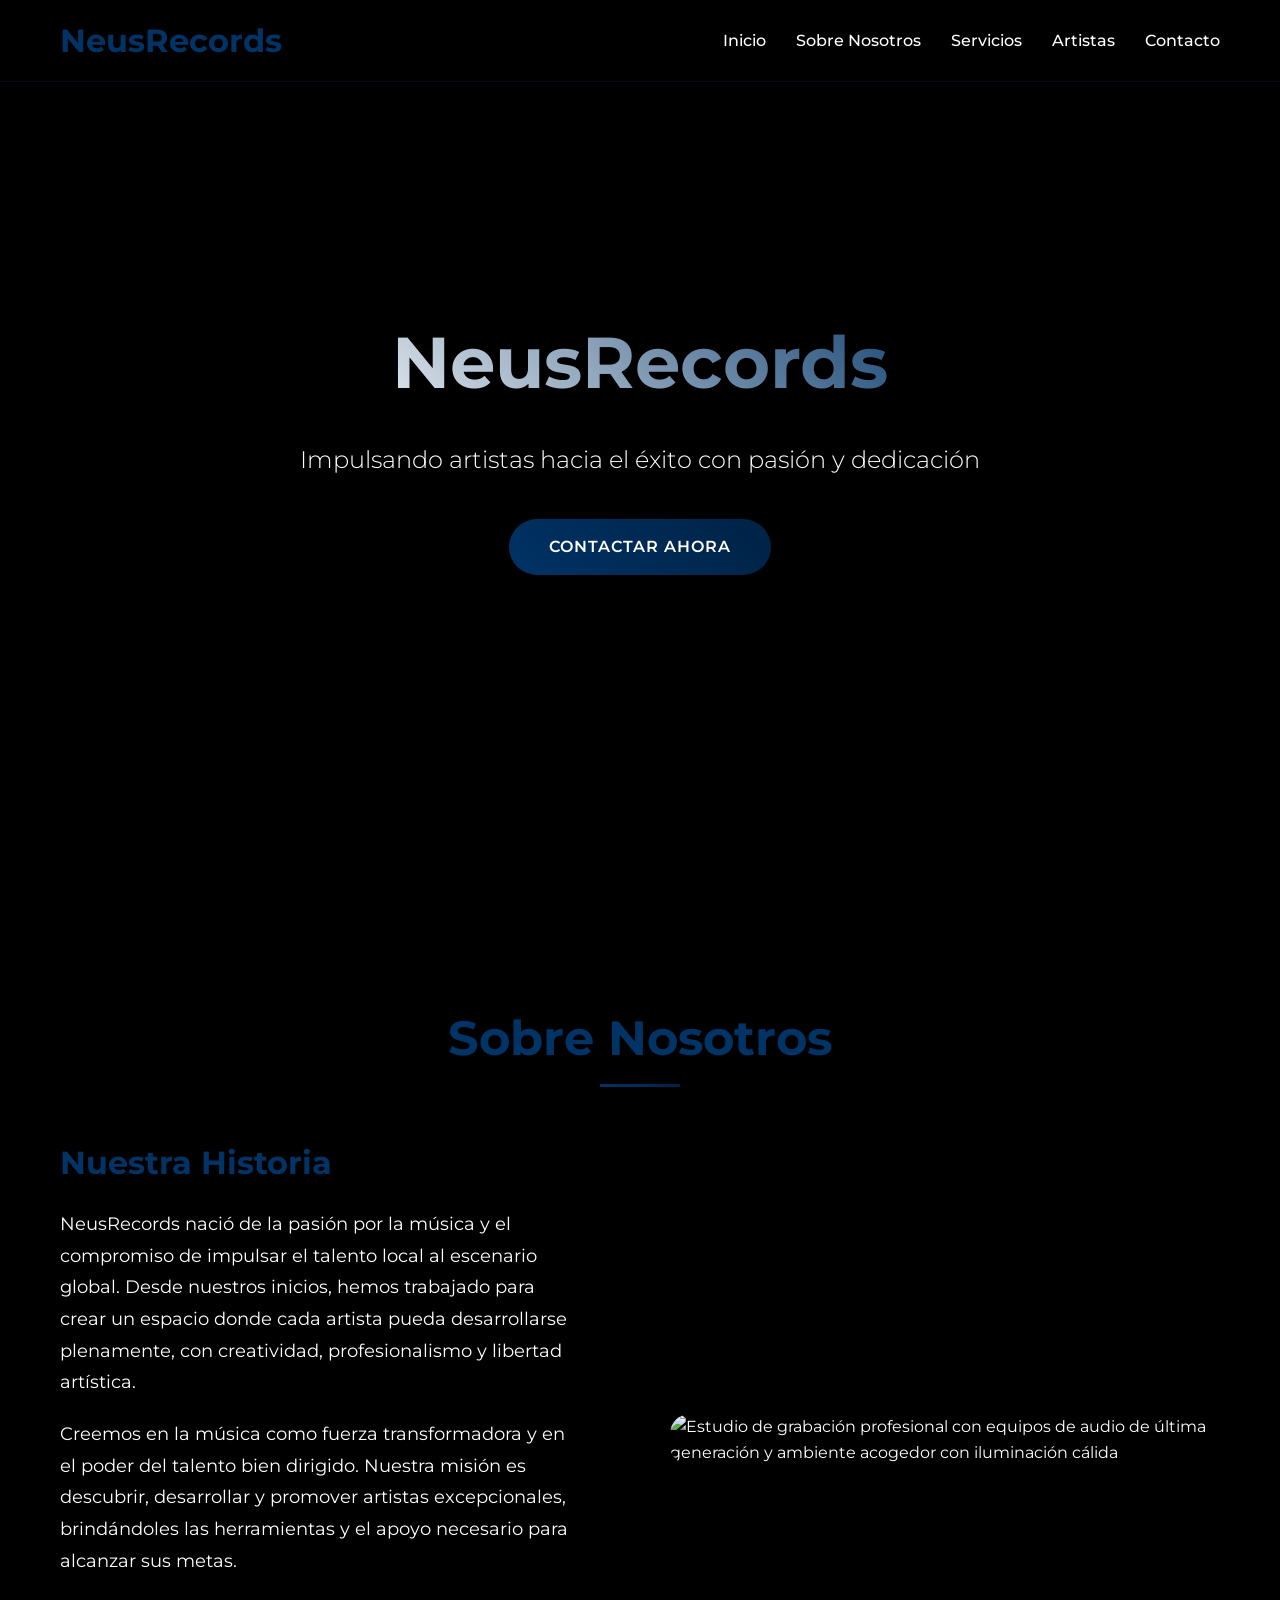
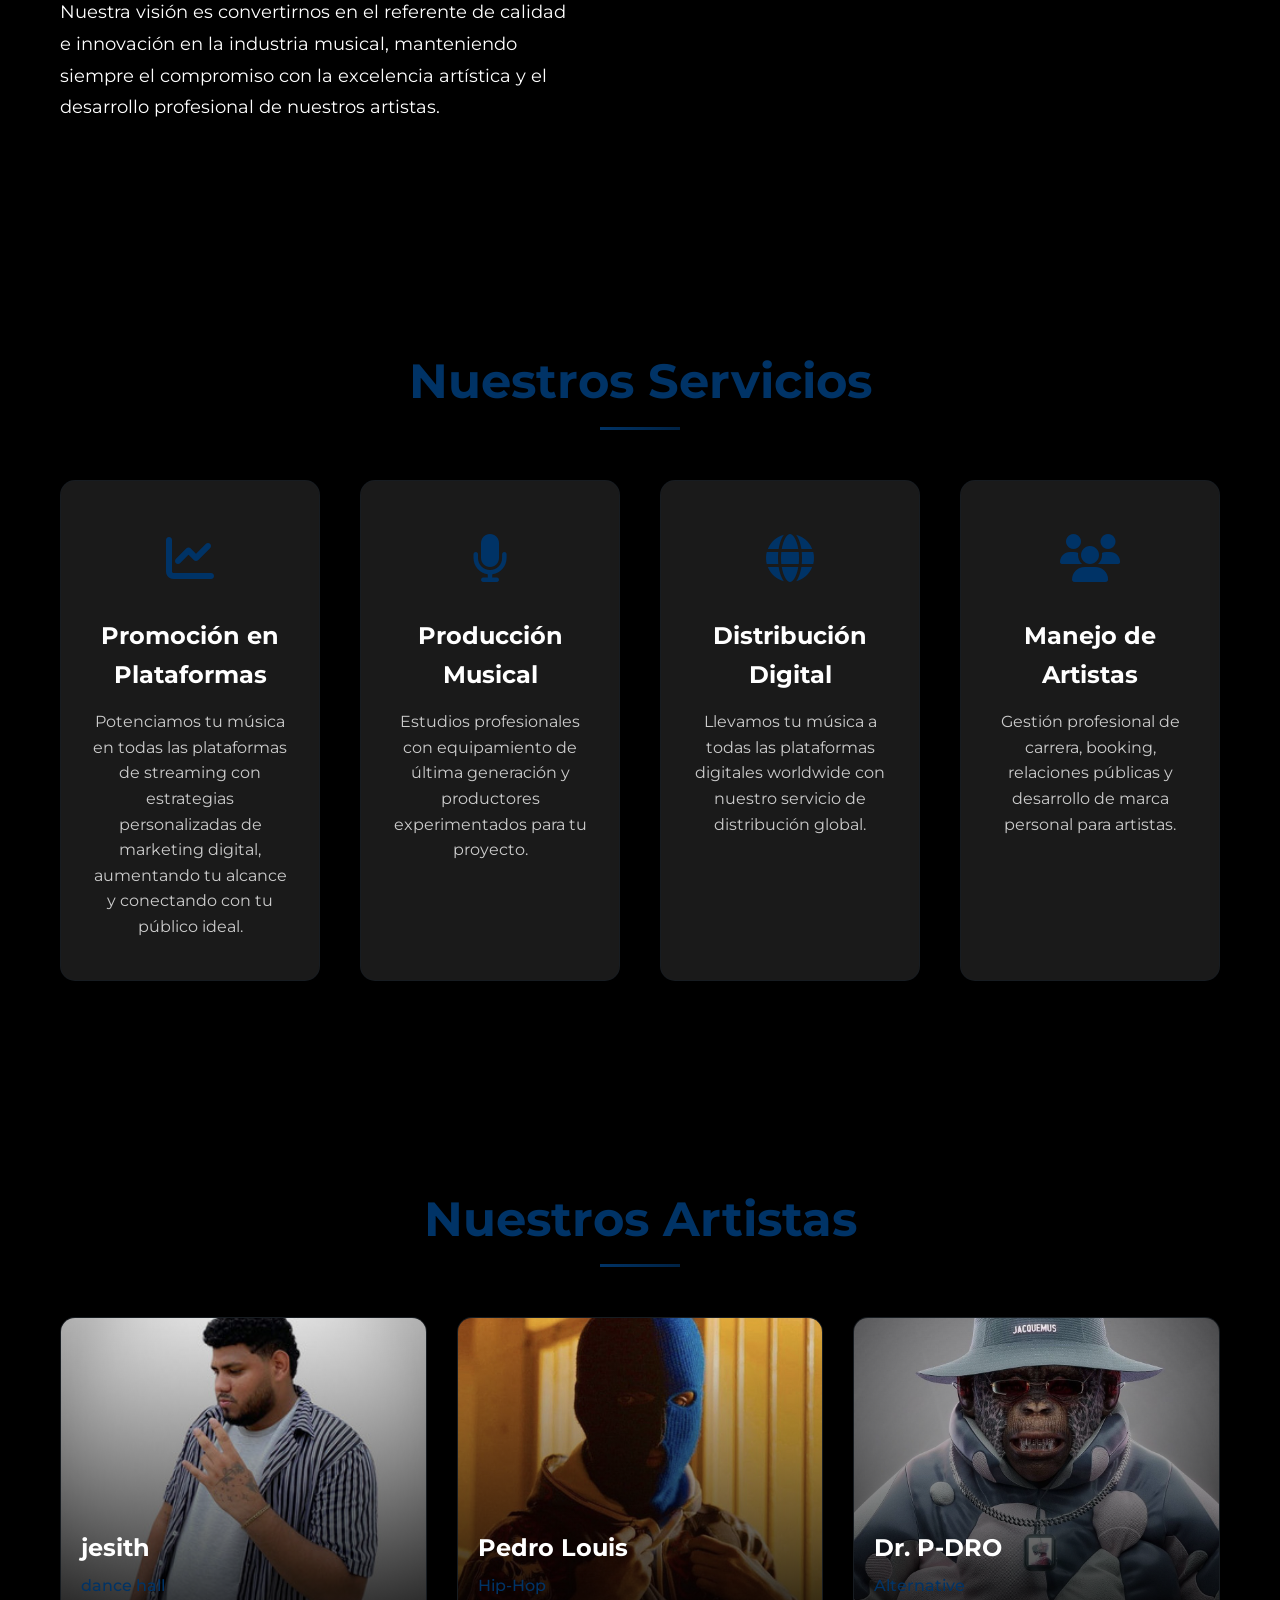
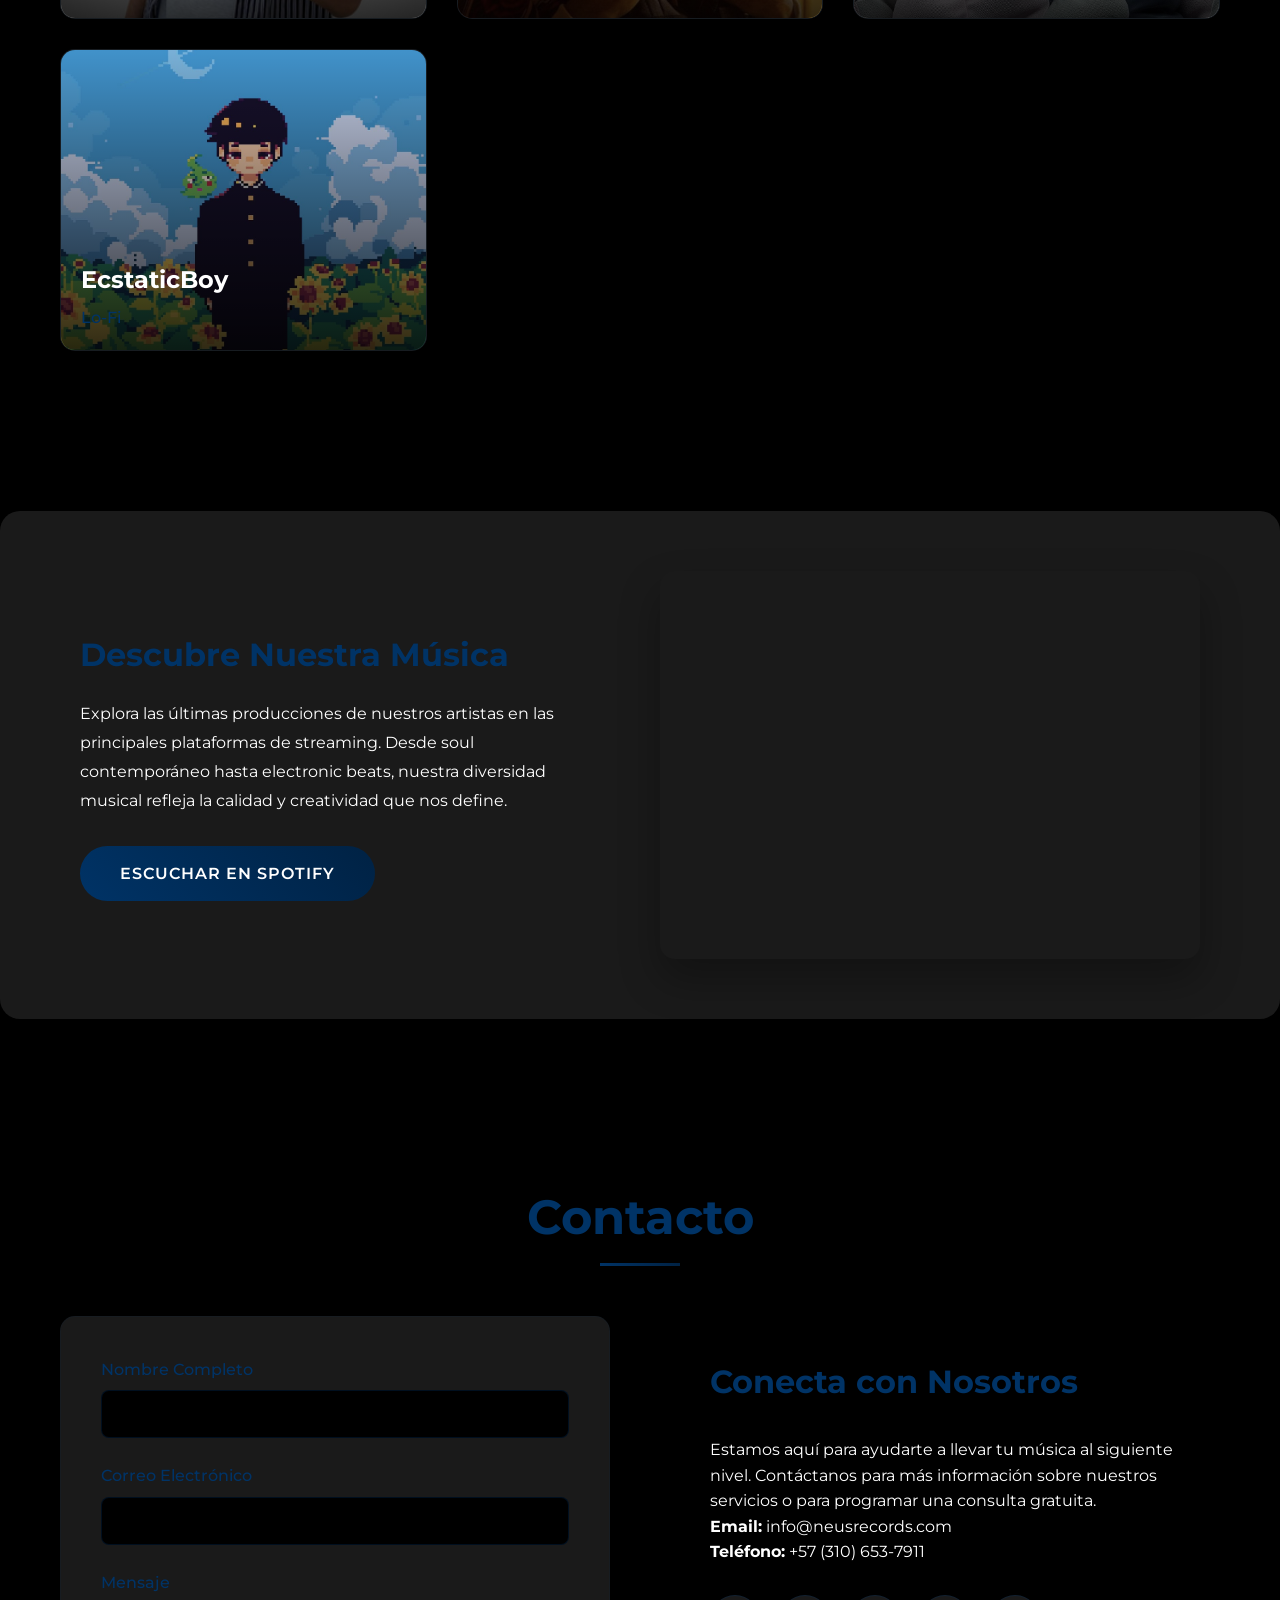
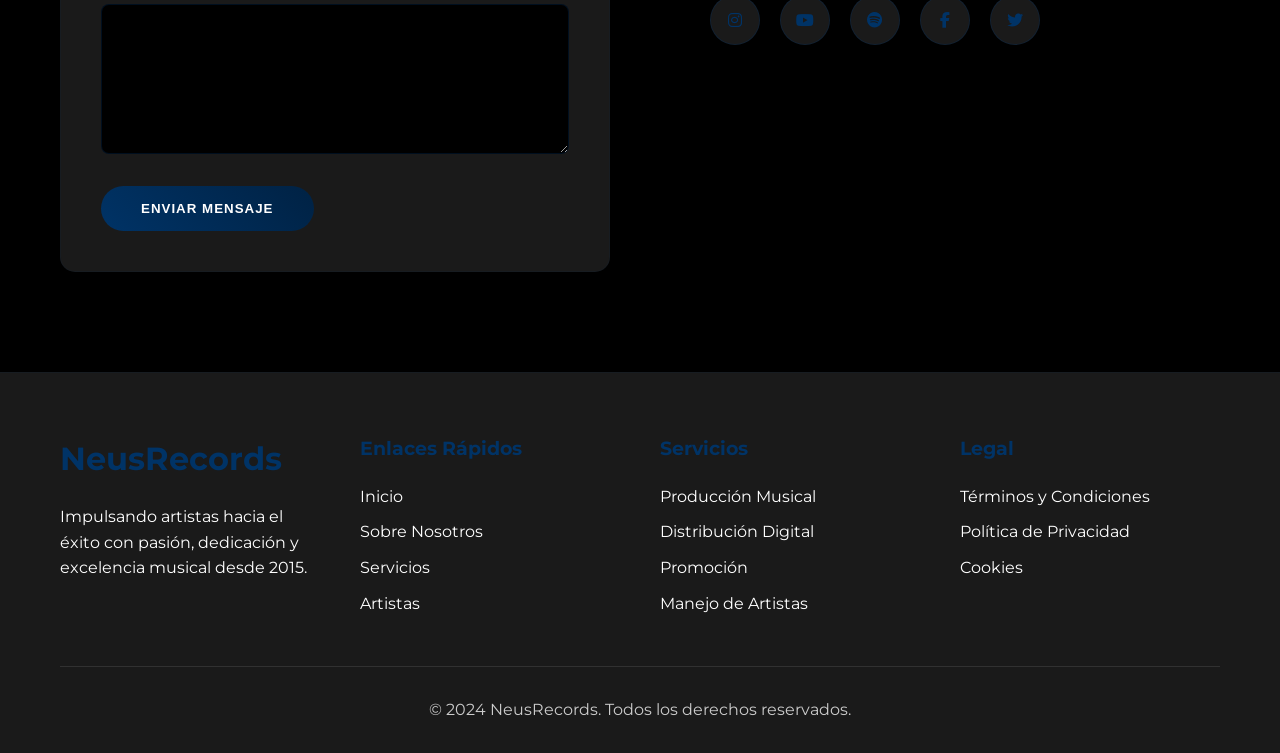
==== index.html @ 2ffb8900 "first commit" ====
<!DOCTYPE html>
<html lang="es">
<head>
    <meta charset="UTF-8">
    <meta name="viewport" content="width=device-width, initial-scale=1.0">
    <title>NeusRecords - Impulsando Artistas hacia el Éxito</title>
    <link href="https://fonts.googleapis.com/css2?family=Montserrat:wght@300;400;500;600;700&display=swap" rel="stylesheet">
    <link rel="stylesheet" href="https://cdnjs.cloudflare.com/ajax/libs/font-awesome/6.4.0/css/all.min.css">
    <style>
        :root {
            --black: #000000;
            --white: #ffffff;
            --royal-blue: #003366;
            --dark-blue: #002244;
            --light-blue: #004488;
            --gray: #1a1a1a;
            --light-gray: #2a2a2a;
        }

        * {
            margin: 0;
            padding: 0;
            box-sizing: border-box;
        }

        body {
            font-family: 'Montserrat', sans-serif;
            background-color: var(--black);
            color: var(--white);
            line-height: 1.6;
            overflow-x: hidden;
        }

        .container {
            max-width: 1200px;
            margin: 0 auto;
            padding: 0 20px;
        }

        /* Header & Navigation */
        header {
            position: fixed;
            top: 0;
            width: 100%;
            background: rgba(0, 0, 0, 0.9);
            backdrop-filter: blur(10px);
            z-index: 1000;
            padding: 15px 0;
            border-bottom: 1px solid rgba(0, 51, 102, 0.3);
        }

        nav {
            display: flex;
            justify-content: space-between;
            align-items: center;
        }

        .logo {
            font-size: 2rem;
            font-weight: 700;
            color: var(--royal-blue);
            text-decoration: none;
        }

        .nav-links {
            display: flex;
            list-style: none;
            gap: 30px;
        }

        .nav-links a {
            color: var(--white);
            text-decoration: none;
            font-weight: 500;
            transition: color 0.3s ease;
            position: relative;
        }

        .nav-links a:hover {
            color: var(--royal-blue);
        }

        .nav-links a::after {
            content: '';
            position: absolute;
            width: 0;
            height: 2px;
            bottom: -5px;
            left: 0;
            background-color: var(--royal-blue);
            transition: width 0.3s ease;
        }

        .nav-links a:hover::after {
            width: 100%;
        }

        .mobile-menu {
            display: none;
            font-size: 1.5rem;
            color: var(--white);
            background: none;
            border: none;
            cursor: pointer;
        }

        /* Hero Section */
        .hero {
            height: 100vh;
            background: linear-gradient(rgba(0, 0, 0, 0.7), rgba(0, 0, 0, 0.7)), 
                        url('images/1.jpeg') no-repeat center center/cover;
            display: flex;
            align-items: center;
            justify-content: center;
            text-align: center;
            padding-top: 80px;
        }

        .hero-content {
            max-width: 800px;
            animation: fadeInUp 1s ease-out;
        }

        .hero h1 {
            font-size: 4.5rem;
            font-weight: 700;
            margin-bottom: 20px;
            background: linear-gradient(45deg, var(--white), var(--royal-blue));
            -webkit-background-clip: text;
            -webkit-text-fill-color: transparent;
            background-clip: text;
        }

        .hero p {
            font-size: 1.5rem;
            margin-bottom: 40px;
            color: var(--white);
            font-weight: 300;
        }

        .btn {
            display: inline-block;
            padding: 15px 40px;
            background: linear-gradient(45deg, var(--royal-blue), var(--dark-blue));
            color: var(--white);
            text-decoration: none;
            border-radius: 50px;
            font-weight: 600;
            transition: all 0.3s ease;
            border: none;
            cursor: pointer;
            text-transform: uppercase;
            letter-spacing: 1px;
        }

        .btn:hover {
            transform: translateY(-3px);
            box-shadow: 0 10px 25px rgba(0, 51, 102, 0.3);
        }

        /* Sections Common Styles */
        section {
            padding: 100px 0;
            opacity: 0;
            transform: translateY(50px);
            transition: all 0.8s ease;
        }

        section.visible {
            opacity: 1;
            transform: translateY(0);
        }

        .section-title {
            text-align: center;
            margin-bottom: 60px;
            position: relative;
        }

        .section-title h2 {
            font-size: 3rem;
            color: var(--royal-blue);
            margin-bottom: 20px;
            font-weight: 700;
        }

        .section-title::after {
            content: '';
            position: absolute;
            bottom: -10px;
            left: 50%;
            transform: translateX(-50%);
            width: 80px;
            height: 3px;
            background: linear-gradient(45deg, var(--royal-blue), var(--dark-blue));
        }

        /* About Section */
        .about-content {
            display: grid;
            grid-template-columns: 1fr 1fr;
            gap: 60px;
            align-items: center;
        }

        .about-text {
            padding-right: 30px;
        }

        .about-text h3 {
            font-size: 2rem;
            color: var(--royal-blue);
            margin-bottom: 20px;
        }

        .about-text p {
            margin-bottom: 20px;
            font-size: 1.1rem;
            line-height: 1.8;
        }

        .about-image {
            position: relative;
            overflow: hidden;
            border-radius: 20px;
            box-shadow: 0 20px 40px rgba(0, 0, 0, 0.3);
        }

        .about-image img {
            width: 100%;
            height: 400px;
            object-fit: cover;
            transition: transform 0.5s ease;
        }

        .about-image:hover img {
            transform: scale(1.05);
        }

        /* Services Section */
        .services-grid {
            display: grid;
            grid-template-columns: repeat(auto-fit, minmax(250px, 1fr));
            gap: 40px;
            margin-top: 60px;
        }

        .service-card {
            background: var(--gray);
            padding: 40px 30px;
            border-radius: 15px;
            text-align: center;
            transition: all 0.3s ease;
            border: 1px solid rgba(0, 51, 102, 0.1);
        }

        .service-card:hover {
            transform: translateY(-10px);
            background: var(--light-gray);
            border-color: var(--royal-blue);
            box-shadow: 0 15px 35px rgba(0, 51, 102, 0.1);
        }

        .service-icon {
            font-size: 3rem;
            color: var(--royal-blue);
            margin-bottom: 20px;
        }

        .service-card h3 {
            font-size: 1.5rem;
            margin-bottom: 15px;
            color: var(--white);
        }

        .service-card p {
            color: #ccc;
            line-height: 1.6;
        }

        /* Artists Section */
        .artists-grid {
            display: grid;
            grid-template-columns: repeat(auto-fit, minmax(280px, 1fr));
            gap: 30px;
            margin-top: 60px;
        }

        .artist-card {
            background: var(--gray);
            border-radius: 15px;
            overflow: hidden;
            transition: all 0.3s ease;
            position: relative;
            border: 1px solid rgba(0, 51, 102, 0.1);
        }

        .artist-card:hover {
            transform: translateY(-10px);
            border-color: var(--royal-blue);
            box-shadow: 0 15px 35px rgba(0, 51, 102, 0.1);
        }

        .artist-image {
            position: relative;
            overflow: hidden;
            height: 300px;
        }

        .artist-image img {
            width: 100%;
            height: 100%;
            object-fit: cover;
            transition: transform 0.5s ease;
        }

        .artist-card:hover .artist-image img {
            transform: scale(1.1);
        }

        .artist-overlay {
            position: absolute;
            top: 0;
            left: 0;
            right: 0;
            bottom: 0;
            background: linear-gradient(transparent, rgba(0, 0, 0, 0.8));
            display: flex;
            align-items: flex-end;
            padding: 20px;
        }

        .artist-info h3 {
            font-size: 1.5rem;
            color: var(--white);
            margin-bottom: 5px;
        }

        .artist-info p {
            color: var(--royal-blue);
            font-weight: 500;
        }

        /* Music Player Section */
        .music-section {
            background: var(--gray);
            border-radius: 20px;
            padding: 60px;
            margin: 60px 0;
        }

        .player-container {
            display: grid;
            grid-template-columns: 1fr 1fr;
            gap: 40px;
            align-items: center;
        }

        .player-info {
            padding-right: 30px;
        }

        .player-info h3 {
            font-size: 2rem;
            color: var(--royal-blue);
            margin-bottom: 20px;
        }

        .player-info p {
            margin-bottom: 30px;
            line-height: 1.8;
        }

        .player-embed {
            border-radius: 15px;
            overflow: hidden;
            box-shadow: 0 20px 40px rgba(0, 0, 0, 0.3);
        }

        .player-embed iframe {
            width: 100%;
            height: 380px;
            border: none;
            border-radius: 15px;
        }

        /* Contact Section */
        .contact-content {
            display: grid;
            grid-template-columns: 1fr 1fr;
            gap: 60px;
        }

        .contact-form {
            background: var(--gray);
            padding: 40px;
            border-radius: 15px;
            border: 1px solid rgba(0, 51, 102, 0.1);
        }

        .form-group {
            margin-bottom: 25px;
        }

        .form-group label {
            display: block;
            margin-bottom: 8px;
            color: var(--royal-blue);
            font-weight: 500;
        }

        .form-group input,
        .form-group textarea {
            width: 100%;
            padding: 15px;
            background: var(--black);
            border: 1px solid rgba(0, 51, 102, 0.3);
            border-radius: 8px;
            color: var(--white);
            font-family: 'Montserrat', sans-serif;
            transition: border-color 0.3s ease;
        }

        .form-group input:focus,
        .form-group textarea:focus {
            outline: none;
            border-color: var(--royal-blue);
        }

        .form-group textarea {
            height: 150px;
            resize: vertical;
        }

        .contact-info {
            padding: 40px;
        }

        .contact-info h3 {
            font-size: 2rem;
            color: var(--royal-blue);
            margin-bottom: 30px;
        }

        .social-links {
            display: flex;
            gap: 20px;
            margin-top: 30px;
        }

        .social-link {
            display: flex;
            align-items: center;
            justify-content: center;
            width: 50px;
            height: 50px;
            background: var(--gray);
            color: var(--royal-blue);
            border-radius: 50%;
            text-decoration: none;
            transition: all 0.3s ease;
            border: 1px solid rgba(0, 51, 102, 0.3);
        }

        .social-link:hover {
            background: var(--royal-blue);
            color: var(--white);
            transform: translateY(-5px);
        }

        /* Footer */
        footer {
            background: var(--gray);
            padding: 60px 0 30px;
            border-top: 1px solid rgba(0, 51, 102, 0.1);
        }

        .footer-content {
            display: grid;
            grid-template-columns: repeat(auto-fit, minmax(250px, 1fr));
            gap: 40px;
            margin-bottom: 40px;
        }

        .footer-logo {
            font-size: 2rem;
            font-weight: 700;
            color: var(--royal-blue);
            margin-bottom: 20px;
        }

        .footer-links h4 {
            color: var(--royal-blue);
            margin-bottom: 20px;
            font-size: 1.2rem;
        }

        .footer-links ul {
            list-style: none;
        }

        .footer-links li {
            margin-bottom: 10px;
        }

        .footer-links a {
            color: var(--white);
            text-decoration: none;
            transition: color 0.3s ease;
        }

        .footer-links a:hover {
            color: var(--royal-blue);
        }

        .copyright {
            text-align: center;
            padding-top: 30px;
            border-top: 1px solid rgba(255, 255, 255, 0.1);
            color: #ccc;
        }

        /* Animations */
        @keyframes fadeInUp {
            from {
                opacity: 0;
                transform: translateY(50px);
            }
            to {
                opacity: 1;
                transform: translateY(0);
            }
        }

        /* Responsive Design */
        @media (max-width: 1024px) {
            .hero h1 {
                font-size: 3.5rem;
            }
            
            .about-content,
            .contact-content,
            .player-container {
                grid-template-columns: 1fr;
                gap: 40px;
            }
            
            .about-text {
                padding-right: 0;
            }
        }

        @media (max-width: 768px) {
            .nav-links {
                display: none;
                position: absolute;
                top: 100%;
                left: 0;
                width: 100%;
                background: var(--black);
                flex-direction: column;
                padding: 20px;
                gap: 15px;
            }
            
            .nav-links.active {
                display: flex;
            }
            
            .mobile-menu {
                display: block;
            }
            
            .hero h1 {
                font-size: 2.5rem;
            }
            
            .hero p {
                font-size: 1.2rem;
            }
            
            .section-title h2 {
                font-size: 2.5rem;
            }
            
            .services-grid,
            .artists-grid {
                grid-template-columns: 1fr;
            }
            
            .music-section {
                padding: 40px 20px;
            }
        }

        @media (max-width: 480px) {
            .hero h1 {
                font-size: 2rem;
            }
            
            .btn {
                padding: 12px 30px;
            }
            
            .section-title h2 {
                font-size: 2rem;
            }
            
            .contact-form,
            .contact-info {
                padding: 20px;
            }
        }
    </style>
</head>
<body>
    <!-- Header & Navigation -->
    <header>
        <div class="container">
            <nav>
                <a href="#" class="logo">NeusRecords</a>
                <ul class="nav-links">
                    <li><a href="#inicio">Inicio</a></li>
                    <li><a href="#sobre-nosotros">Sobre Nosotros</a></li>
                    <li><a href="#servicios">Servicios</a></li>
                    <li><a href="#artistas">Artistas</a></li>
                    <li><a href="#contacto">Contacto</a></li>
                </ul>
                <button class="mobile-menu">
                    <i class="fas fa-bars"></i>
                </button>
            </nav>
        </div>
    </header>

    <!-- Hero Section -->
    <section id="inicio" class="hero">
        <div class="container">
            <div class="hero-content">
                <h1>NeusRecords</h1>
                <p>Impulsando artistas hacia el éxito con pasión y dedicación</p>
                <a href="#contacto" class="btn">Contactar Ahora</a>
            </div>
        </div>
    </section>

    <!-- About Section -->
    <section id="sobre-nosotros" class="about">
        <div class="container">
            <div class="section-title">
                <h2>Sobre Nosotros</h2>
            </div>
            <div class="about-content">
                <div class="about-text">
                    <h3>Nuestra Historia</h3>
                    <p>NeusRecords nació de la pasión por la música y el compromiso de impulsar el talento local al escenario global. Desde nuestros inicios, hemos trabajado para crear un espacio donde cada artista pueda desarrollarse plenamente, con creatividad, profesionalismo y libertad artística.</p>
                    <p>Creemos en la música como fuerza transformadora y en el poder del talento bien dirigido. Nuestra misión es descubrir, desarrollar y promover artistas excepcionales, brindándoles las herramientas y el apoyo necesario para alcanzar sus metas.</p>
                    <p>Nuestra visión es convertirnos en el referente de calidad e innovación en la industria musical, manteniendo siempre el compromiso con la excelencia artística y el desarrollo profesional de nuestros artistas.</p>
                </div>
                <div class="about-image">
                    <img src="https://storage.googleapis.com/workspace-0f70711f-8b4e-4d94-86f1-2a93ccde5887/image/3601f1a9-22bb-4fc7-b9b4-ccbfeb36d481.png" alt="Estudio de grabación profesional con equipos de audio de última generación y ambiente acogedor con iluminación cálida" />
                </div>
            </div>
        </div>
    </section>

    <!-- Services Section -->
    <section id="servicios" class="services">
        <div class="container">
            <div class="section-title">
                <h2>Nuestros Servicios</h2>
            </div>
            <div class="services-grid">
                <div class="service-card">
                    <div class="service-icon">
                        <i class="fas fa-chart-line"></i>
                    </div>
                    <h3>Promoción en Plataformas</h3>
<p>Potenciamos tu música en todas las plataformas de streaming con estrategias personalizadas de marketing digital, aumentando tu alcance y conectando con tu público ideal.</p>
                </div>
                <div class="service-card">
                    <div class="service-icon">
                        <i class="fas fa-microphone"></i>
                    </div>
                    <h3>Producción Musical</h3>
                    <p>Estudios profesionales con equipamiento de última generación y productores experimentados para tu proyecto.</p>
                </div>
                <div class="service-card">
                    <div class="service-icon">
                        <i class="fas fa-globe"></i>
                    </div>
                    <h3>Distribución Digital</h3>
                    <p>Llevamos tu música a todas las plataformas digitales worldwide con nuestro servicio de distribución global.</p>
                </div>
                <div class="service-card">
                    <div class="service-icon">
                        <i class="fas fa-users"></i>
                    </div>
                    <h3>Manejo de Artistas</h3>
                    <p>Gestión profesional de carrera, booking, relaciones públicas y desarrollo de marca personal para artistas.</p>
                </div>
            </div>
        </div>
    </section>

    <!-- Artists Section -->
    <section id="artistas" class="artists">
        <div class="container">
            <div class="section-title">
                <h2>Nuestros Artistas</h2>
            </div>
            <div class="artists-grid">
                <div class="artist-card">
                    <div class="artist-image">
                        <img src="images/jesith.jpg" alt="Cantante de soul contemporáneo con estilo elegante y expresión artística profunda en estudio profesional" />
                        <div class="artist-overlay">
                            <div class="artist-info">
                                <h3>jesith</h3>
                                <p>dance hall</p>
                            </div>
                        </div>
                    </div>
                </div>
                <div class="artist-card">
                    <div class="artist-image">
                        <img src="images/pedro.jpg" alt="DJ y productor electrónico en vivo con equipo de mezcla y ambiente de club nocturno con luces LED" />
                        <div class="artist-overlay">
                            <div class="artist-info">
                                <h3>Pedro Louis</h3>
                                <p>Hip-Hop</p>
                            </div>
                        </div>
                    </div>
                </div>
                <div class="artist-card">
                    <div class="artist-image">
                        <img src="images/dr.jpg" alt="Banda de rock alternativo en escenario con instrumentos y energía intensa durante concierto en vivo" />
                        <div class="artist-overlay">
                            <div class="artist-info">
                                <h3>Dr. P-DRO</h3>
                                <p>Alternative</p>
                            </div>
                        </div>
                    </div>
                </div>
                <div class="artist-card">
                    <div class="artist-image">
                        <img src="images/ecstaticboy.jpg" alt="Cantante de pop urbano con estilo moderno y actitud confiada en set fotográfico profesional" />
                        <div class="artist-overlay">
                            <div class="artist-info">
                                <h3>EcstaticBoy</h3>
                                <p>Lo-Fi</p>
                            </div>
                        </div>
                    </div>
                </div>
            </div>
        </div>
    </section>

    <!-- Music Player Section -->
    <section class="music-section">
        <div class="container">
            <div class="player-container">
                <div class="player-info">
                    <h3>Descubre Nuestra Música</h3>
                    <p>Explora las últimas producciones de nuestros artistas en las principales plataformas de streaming. Desde soul contemporáneo hasta electronic beats, nuestra diversidad musical refleja la calidad y creatividad que nos define.</p>
                    <a href="#" class="btn">Escuchar en Spotify</a>
                </div>
                <div class="player-embed">
                    <iframe src="https://open.spotify.com/embed/playlist/37i9dQZF1DXcBWIGoYBM5M" allowtransparency="true" allow="encrypted-media"></iframe>
                </div>
            </div>
        </div>
    </section>

    <!-- Contact Section -->
    <section id="contacto" class="contact">
        <div class="container">
            <div class="section-title">
                <h2>Contacto</h2>
            </div>
            <div class="contact-content">
                <div class="contact-form">
                    <form id="contactForm">
                        <div class="form-group">
                            <label for="name">Nombre Completo</label>
                            <input type="text" id="name" name="name" required>
                        </div>
                        <div class="form-group">
                            <label for="email">Correo Electrónico</label>
                            <input type="email" id="email" name="email" required>
                        </div>
                        <div class="form-group">
                            <label for="message">Mensaje</label>
                            <textarea id="message" name="message" required></textarea>
                        </div>
                        <button type="submit" class="btn">Enviar Mensaje</button>
                    </form>
                </div>
                <div class="contact-info">
                    <h3>Conecta con Nosotros</h3>
                    <p>Estamos aquí para ayudarte a llevar tu música al siguiente nivel. Contáctanos para más información sobre nuestros servicios o para programar una consulta gratuita.</p>
                    <p><strong>Email:</strong> info@neusrecords.com</p>
                    <p><strong>Teléfono:</strong> +57 (310) 653-7911</p>
                    <div class="social-links">
    <a href="https://www.instagram.com/neusrecords" class="social-link"><i class="fab fa-instagram"></i></a>
    <a href="https://www.youtube.com/c/neusrecords" class="social-link"><i class="fab fa-youtube"></i></a>
    <a href="https://open.spotify.com/user/313eubt6kfhnc65dckeojpuolxoa" class="social-link"><i class="fab fa-spotify"></i></a>
    <a href="https://www.facebook.com/neusrecords" class="social-link"><i class="fab fa-facebook-f"></i></a>
    <a href="https://twitter.com/neusrecords" class="social-link"><i class="fab fa-twitter"></i></a>
</div>

                </div>
            </div>
        </div>
    </section>

    <!-- Footer -->
    <footer>
        <div class="container">
            <div class="footer-content">
                <div class="footer-info">
                    <div class="footer-logo">NeusRecords</div>
                    <p>Impulsando artistas hacia el éxito con pasión, dedicación y excelencia musical desde 2015.</p>
                </div>
                <div class="footer-links">
                    <h4>Enlaces Rápidos</h4>
                    <ul>
                        <li><a href="#inicio">Inicio</a></li>
                        <li><a href="#sobre-nosotros">Sobre Nosotros</a></li>
                        <li><a href="#servicios">Servicios</a></li>
                        <li><a href="#artistas">Artistas</a></li>
                    </ul>
                </div>
                <div class="footer-links">
                    <h4>Servicios</h4>
                    <ul>
                        <li><a href="#">Producción Musical</a></li>
                        <li><a href="#">Distribución Digital</a></li>
                        <li><a href="#">Promoción</a></li>
                        <li><a href="#">Manejo de Artistas</a></li>
                    </ul>
                </div>
                <div class="footer-links">
                    <h4>Legal</h4>
                    <ul>
                        <li><a href="#">Términos y Condiciones</a></li>
                        <li><a href="#">Política de Privacidad</a></li>
                        <li><a href="#">Cookies</a></li>
                    </ul>
                </div>
            </div>
            <div class="copyright">
                <p>© 2024 NeusRecords. Todos los derechos reservados.</p>
            </div>
        </div>
    </footer>

    <script>
        // Mobile Menu Toggle
        document.querySelector('.mobile-menu').addEventListener('click', function() {
            document.querySelector('.nav-links').classList.toggle('active');
        });

        // Scroll Animation
        function checkScroll() {
            const sections = document.querySelectorAll('section');
            sections.forEach(section => {
                const sectionTop = section.getBoundingClientRect().top;
                const windowHeight = window.innerHeight;
                if (sectionTop < windowHeight * 0.75) {
                    section.classList.add('visible');
                }
            });
        }

        // Initial check and scroll event listener
        window.addEventListener('scroll', checkScroll);
        window.addEventListener('load', checkScroll);

        // Smooth scrolling for navigation links
        document.querySelectorAll('a[href^="#"]').forEach(anchor => {
            anchor.addEventListener('click', function (e) {
                e.preventDefault();
                const target = document.querySelector(this.getAttribute('href'));
                if (target) {
                    target.scrollIntoView({
                        behavior: 'smooth',
                        block: 'start'
                    });
                }
            });
        });

        // Form submission
        document.getElementById('contactForm').addEventListener('submit', function(e) {
            e.preventDefault();
            alert('¡Gracias por tu mensaje! Te contactaremos pronto.');
            this.reset();
        });
    </script>
</body>
</html>
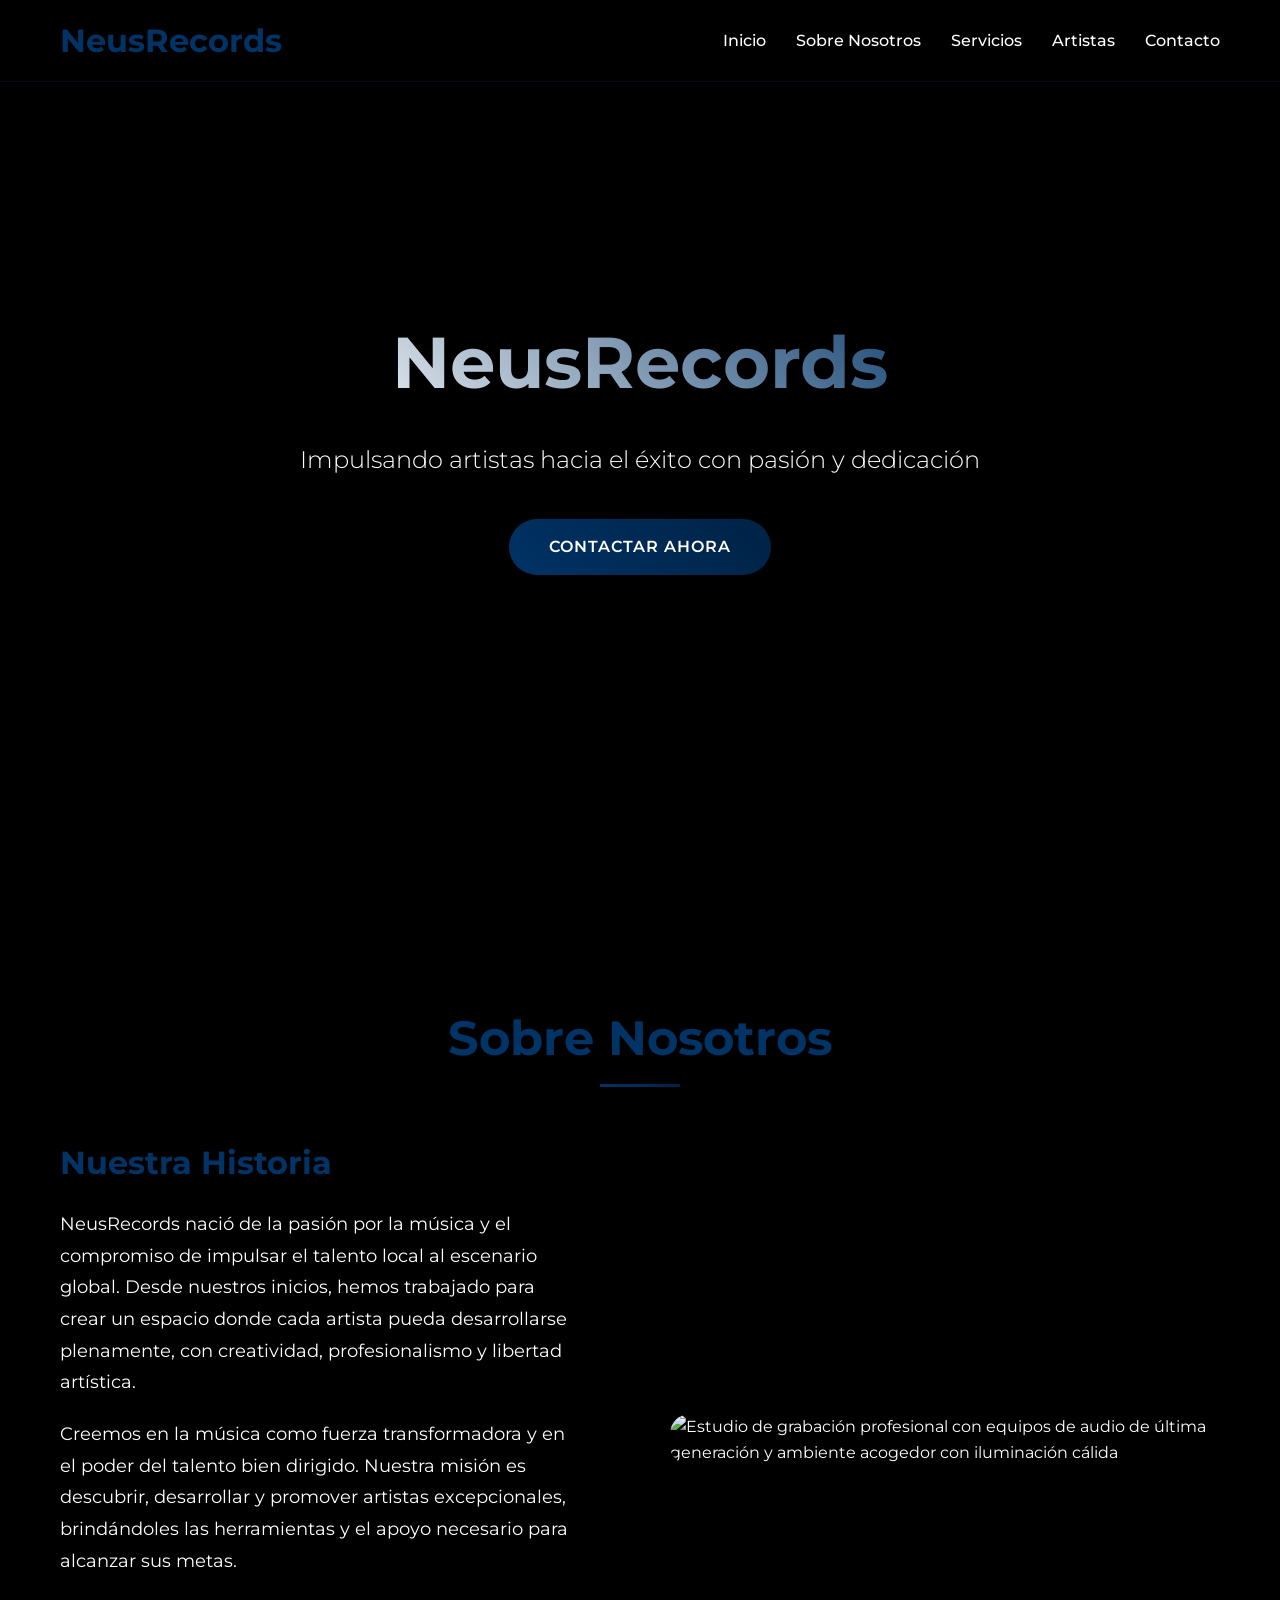
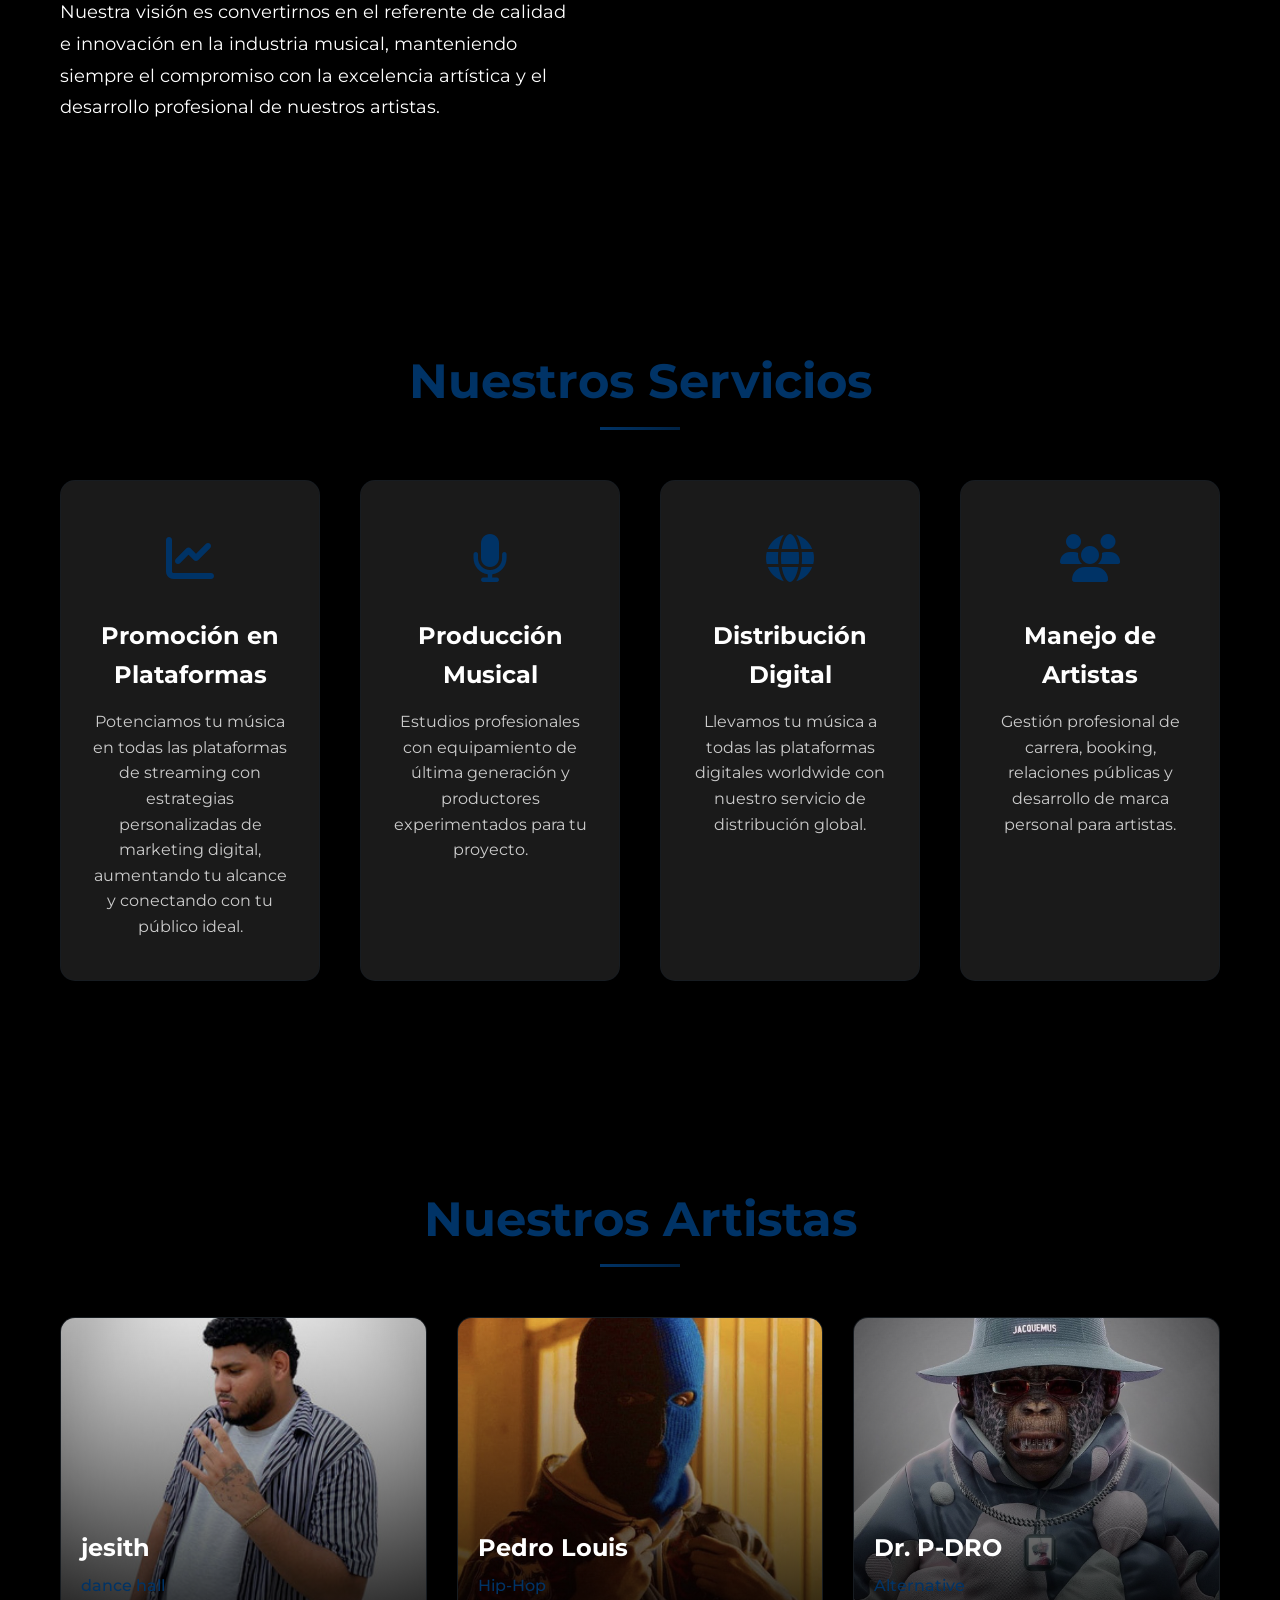
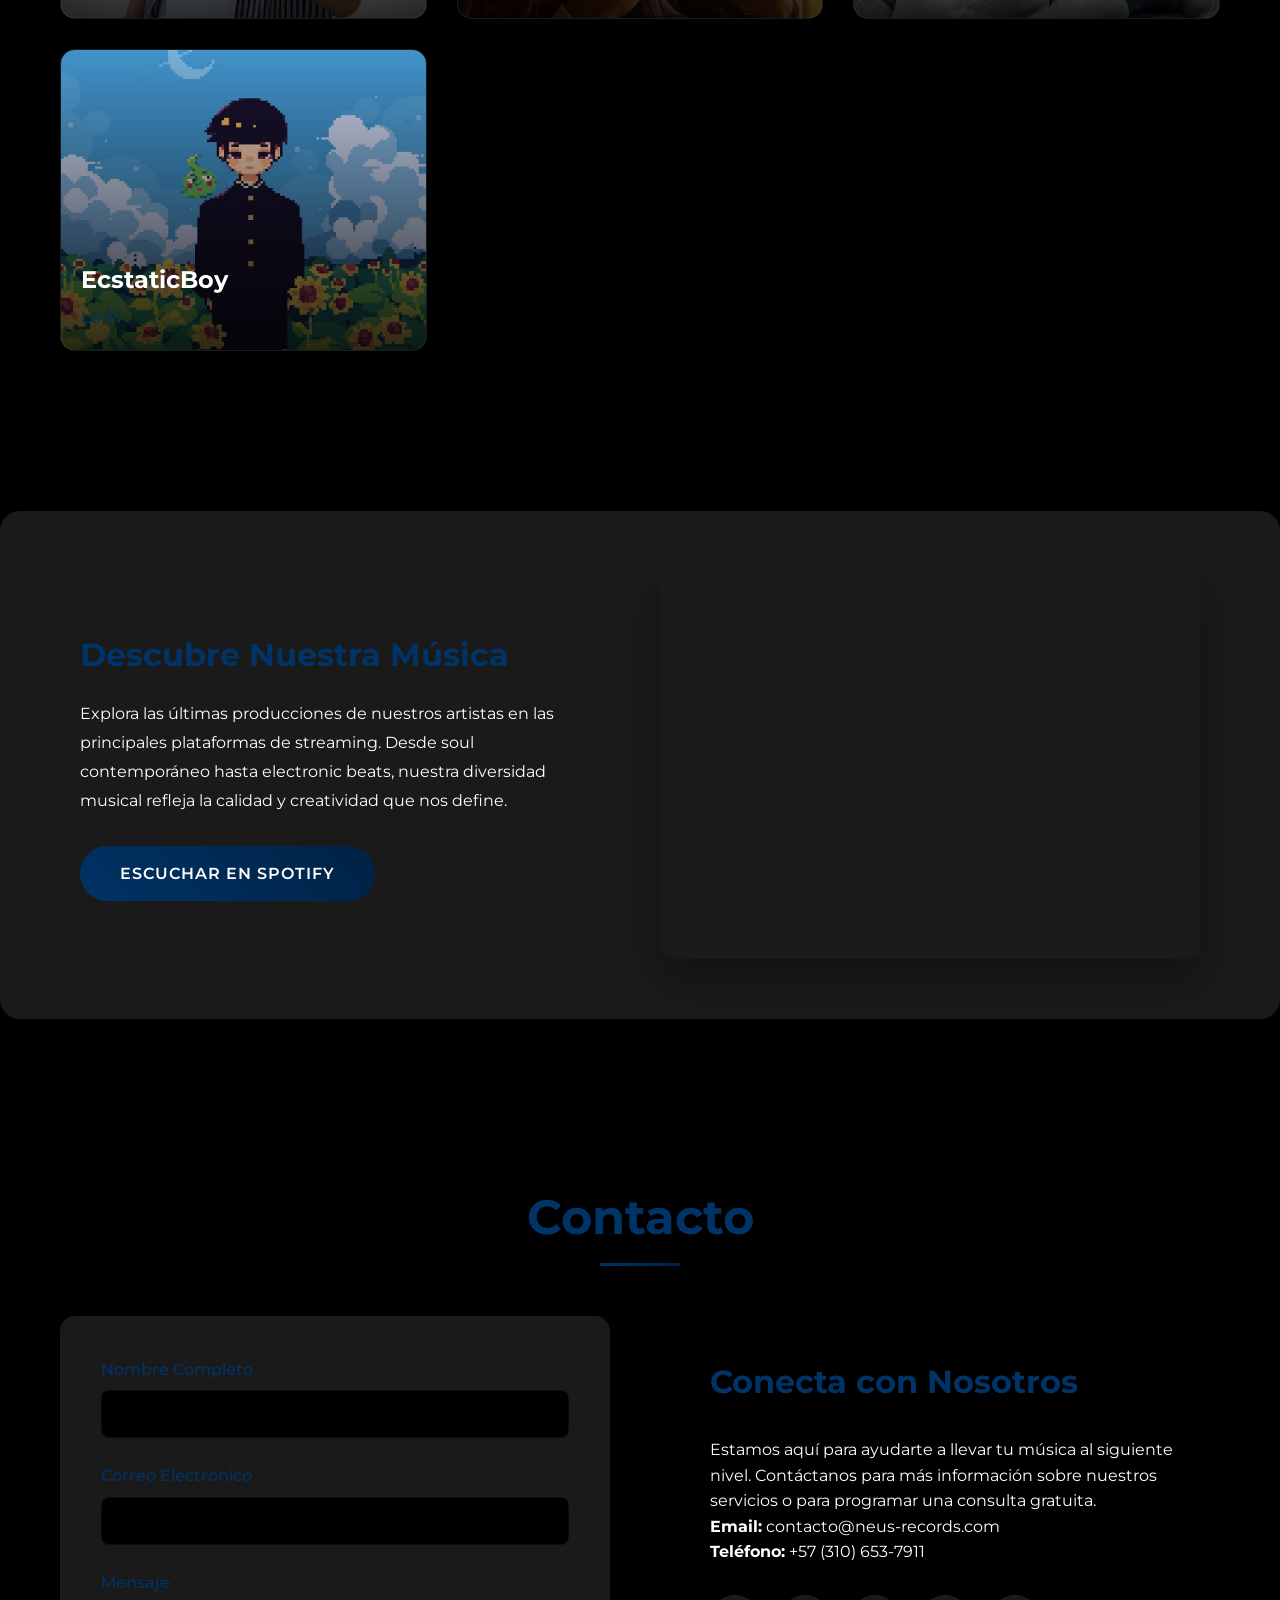
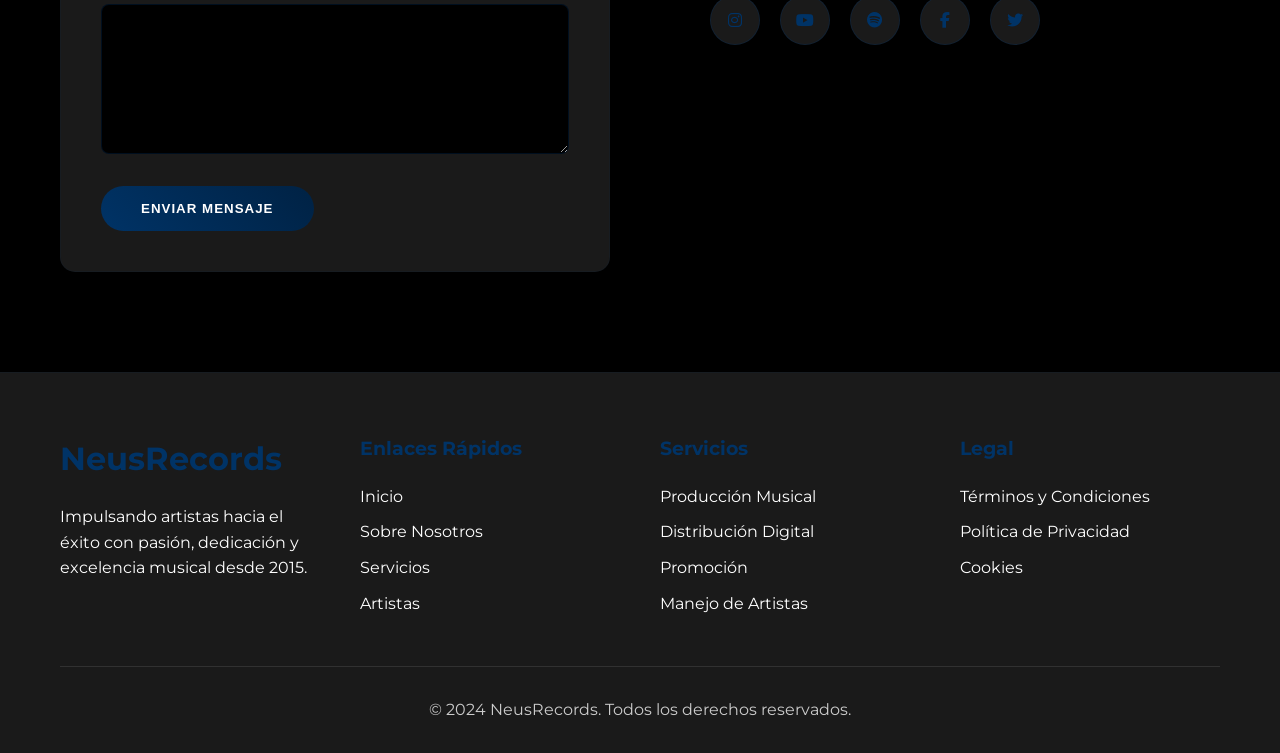
==== commit 00b08b3a: "Update index.html" ====
--- a/index.html
+++ b/index.html
@@ -1,617 +1,13 @@
 <!DOCTYPE html>
 <html lang="es">
 <head>
-    <meta charset="UTF-8">
-    <meta name="viewport" content="width=device-width, initial-scale=1.0">
+    <meta charset="UTF-8" />
+    <meta name="viewport" content="width=device-width, initial-scale=1" />
     <title>NeusRecords - Impulsando Artistas hacia el Éxito</title>
-    <link href="https://fonts.googleapis.com/css2?family=Montserrat:wght@300;400;500;600;700&display=swap" rel="stylesheet">
-    <link rel="stylesheet" href="https://cdnjs.cloudflare.com/ajax/libs/font-awesome/6.4.0/css/all.min.css">
-    <style>
-        :root {
-            --black: #000000;
-            --white: #ffffff;
-            --royal-blue: #003366;
-            --dark-blue: #002244;
-            --light-blue: #004488;
-            --gray: #1a1a1a;
-            --light-gray: #2a2a2a;
-        }
-
-        * {
-            margin: 0;
-            padding: 0;
-            box-sizing: border-box;
-        }
-
-        body {
-            font-family: 'Montserrat', sans-serif;
-            background-color: var(--black);
-            color: var(--white);
-            line-height: 1.6;
-            overflow-x: hidden;
-        }
-
-        .container {
-            max-width: 1200px;
-            margin: 0 auto;
-            padding: 0 20px;
-        }
-
-        /* Header & Navigation */
-        header {
-            position: fixed;
-            top: 0;
-            width: 100%;
-            background: rgba(0, 0, 0, 0.9);
-            backdrop-filter: blur(10px);
-            z-index: 1000;
-            padding: 15px 0;
-            border-bottom: 1px solid rgba(0, 51, 102, 0.3);
-        }
-
-        nav {
-            display: flex;
-            justify-content: space-between;
-            align-items: center;
-        }
-
-        .logo {
-            font-size: 2rem;
-            font-weight: 700;
-            color: var(--royal-blue);
-            text-decoration: none;
-        }
-
-        .nav-links {
-            display: flex;
-            list-style: none;
-            gap: 30px;
-        }
-
-        .nav-links a {
-            color: var(--white);
-            text-decoration: none;
-            font-weight: 500;
-            transition: color 0.3s ease;
-            position: relative;
-        }
-
-        .nav-links a:hover {
-            color: var(--royal-blue);
-        }
-
-        .nav-links a::after {
-            content: '';
-            position: absolute;
-            width: 0;
-            height: 2px;
-            bottom: -5px;
-            left: 0;
-            background-color: var(--royal-blue);
-            transition: width 0.3s ease;
-        }
-
-        .nav-links a:hover::after {
-            width: 100%;
-        }
-
-        .mobile-menu {
-            display: none;
-            font-size: 1.5rem;
-            color: var(--white);
-            background: none;
-            border: none;
-            cursor: pointer;
-        }
-
-        /* Hero Section */
-        .hero {
-            height: 100vh;
-            background: linear-gradient(rgba(0, 0, 0, 0.7), rgba(0, 0, 0, 0.7)), 
-                        url('images/1.jpeg') no-repeat center center/cover;
-            display: flex;
-            align-items: center;
-            justify-content: center;
-            text-align: center;
-            padding-top: 80px;
-        }
-
-        .hero-content {
-            max-width: 800px;
-            animation: fadeInUp 1s ease-out;
-        }
-
-        .hero h1 {
-            font-size: 4.5rem;
-            font-weight: 700;
-            margin-bottom: 20px;
-            background: linear-gradient(45deg, var(--white), var(--royal-blue));
-            -webkit-background-clip: text;
-            -webkit-text-fill-color: transparent;
-            background-clip: text;
-        }
-
-        .hero p {
-            font-size: 1.5rem;
-            margin-bottom: 40px;
-            color: var(--white);
-            font-weight: 300;
-        }
-
-        .btn {
-            display: inline-block;
-            padding: 15px 40px;
-            background: linear-gradient(45deg, var(--royal-blue), var(--dark-blue));
-            color: var(--white);
-            text-decoration: none;
-            border-radius: 50px;
-            font-weight: 600;
-            transition: all 0.3s ease;
-            border: none;
-            cursor: pointer;
-            text-transform: uppercase;
-            letter-spacing: 1px;
-        }
-
-        .btn:hover {
-            transform: translateY(-3px);
-            box-shadow: 0 10px 25px rgba(0, 51, 102, 0.3);
-        }
-
-        /* Sections Common Styles */
-        section {
-            padding: 100px 0;
-            opacity: 0;
-            transform: translateY(50px);
-            transition: all 0.8s ease;
-        }
-
-        section.visible {
-            opacity: 1;
-            transform: translateY(0);
-        }
-
-        .section-title {
-            text-align: center;
-            margin-bottom: 60px;
-            position: relative;
-        }
-
-        .section-title h2 {
-            font-size: 3rem;
-            color: var(--royal-blue);
-            margin-bottom: 20px;
-            font-weight: 700;
-        }
-
-        .section-title::after {
-            content: '';
-            position: absolute;
-            bottom: -10px;
-            left: 50%;
-            transform: translateX(-50%);
-            width: 80px;
-            height: 3px;
-            background: linear-gradient(45deg, var(--royal-blue), var(--dark-blue));
-        }
-
-        /* About Section */
-        .about-content {
-            display: grid;
-            grid-template-columns: 1fr 1fr;
-            gap: 60px;
-            align-items: center;
-        }
-
-        .about-text {
-            padding-right: 30px;
-        }
-
-        .about-text h3 {
-            font-size: 2rem;
-            color: var(--royal-blue);
-            margin-bottom: 20px;
-        }
-
-        .about-text p {
-            margin-bottom: 20px;
-            font-size: 1.1rem;
-            line-height: 1.8;
-        }
-
-        .about-image {
-            position: relative;
-            overflow: hidden;
-            border-radius: 20px;
-            box-shadow: 0 20px 40px rgba(0, 0, 0, 0.3);
-        }
-
-        .about-image img {
-            width: 100%;
-            height: 400px;
-            object-fit: cover;
-            transition: transform 0.5s ease;
-        }
-
-        .about-image:hover img {
-            transform: scale(1.05);
-        }
-
-        /* Services Section */
-        .services-grid {
-            display: grid;
-            grid-template-columns: repeat(auto-fit, minmax(250px, 1fr));
-            gap: 40px;
-            margin-top: 60px;
-        }
-
-        .service-card {
-            background: var(--gray);
-            padding: 40px 30px;
-            border-radius: 15px;
-            text-align: center;
-            transition: all 0.3s ease;
-            border: 1px solid rgba(0, 51, 102, 0.1);
-        }
-
-        .service-card:hover {
-            transform: translateY(-10px);
-            background: var(--light-gray);
-            border-color: var(--royal-blue);
-            box-shadow: 0 15px 35px rgba(0, 51, 102, 0.1);
-        }
-
-        .service-icon {
-            font-size: 3rem;
-            color: var(--royal-blue);
-            margin-bottom: 20px;
-        }
-
-        .service-card h3 {
-            font-size: 1.5rem;
-            margin-bottom: 15px;
-            color: var(--white);
-        }
-
-        .service-card p {
-            color: #ccc;
-            line-height: 1.6;
-        }
-
-        /* Artists Section */
-        .artists-grid {
-            display: grid;
-            grid-template-columns: repeat(auto-fit, minmax(280px, 1fr));
-            gap: 30px;
-            margin-top: 60px;
-        }
-
-        .artist-card {
-            background: var(--gray);
-            border-radius: 15px;
-            overflow: hidden;
-            transition: all 0.3s ease;
-            position: relative;
-            border: 1px solid rgba(0, 51, 102, 0.1);
-        }
-
-        .artist-card:hover {
-            transform: translateY(-10px);
-            border-color: var(--royal-blue);
-            box-shadow: 0 15px 35px rgba(0, 51, 102, 0.1);
-        }
-
-        .artist-image {
-            position: relative;
-            overflow: hidden;
-            height: 300px;
-        }
-
-        .artist-image img {
-            width: 100%;
-            height: 100%;
-            object-fit: cover;
-            transition: transform 0.5s ease;
-        }
-
-        .artist-card:hover .artist-image img {
-            transform: scale(1.1);
-        }
-
-        .artist-overlay {
-            position: absolute;
-            top: 0;
-            left: 0;
-            right: 0;
-            bottom: 0;
-            background: linear-gradient(transparent, rgba(0, 0, 0, 0.8));
-            display: flex;
-            align-items: flex-end;
-            padding: 20px;
-        }
-
-        .artist-info h3 {
-            font-size: 1.5rem;
-            color: var(--white);
-            margin-bottom: 5px;
-        }
-
-        .artist-info p {
-            color: var(--royal-blue);
-            font-weight: 500;
-        }
-
-        /* Music Player Section */
-        .music-section {
-            background: var(--gray);
-            border-radius: 20px;
-            padding: 60px;
-            margin: 60px 0;
-        }
-
-        .player-container {
-            display: grid;
-            grid-template-columns: 1fr 1fr;
-            gap: 40px;
-            align-items: center;
-        }
-
-        .player-info {
-            padding-right: 30px;
-        }
-
-        .player-info h3 {
-            font-size: 2rem;
-            color: var(--royal-blue);
-            margin-bottom: 20px;
-        }
-
-        .player-info p {
-            margin-bottom: 30px;
-            line-height: 1.8;
-        }
-
-        .player-embed {
-            border-radius: 15px;
-            overflow: hidden;
-            box-shadow: 0 20px 40px rgba(0, 0, 0, 0.3);
-        }
-
-        .player-embed iframe {
-            width: 100%;
-            height: 380px;
-            border: none;
-            border-radius: 15px;
-        }
-
-        /* Contact Section */
-        .contact-content {
-            display: grid;
-            grid-template-columns: 1fr 1fr;
-            gap: 60px;
-        }
-
-        .contact-form {
-            background: var(--gray);
-            padding: 40px;
-            border-radius: 15px;
-            border: 1px solid rgba(0, 51, 102, 0.1);
-        }
-
-        .form-group {
-            margin-bottom: 25px;
-        }
-
-        .form-group label {
-            display: block;
-            margin-bottom: 8px;
-            color: var(--royal-blue);
-            font-weight: 500;
-        }
-
-        .form-group input,
-        .form-group textarea {
-            width: 100%;
-            padding: 15px;
-            background: var(--black);
-            border: 1px solid rgba(0, 51, 102, 0.3);
-            border-radius: 8px;
-            color: var(--white);
-            font-family: 'Montserrat', sans-serif;
-            transition: border-color 0.3s ease;
-        }
-
-        .form-group input:focus,
-        .form-group textarea:focus {
-            outline: none;
-            border-color: var(--royal-blue);
-        }
-
-        .form-group textarea {
-            height: 150px;
-            resize: vertical;
-        }
-
-        .contact-info {
-            padding: 40px;
-        }
-
-        .contact-info h3 {
-            font-size: 2rem;
-            color: var(--royal-blue);
-            margin-bottom: 30px;
-        }
-
-        .social-links {
-            display: flex;
-            gap: 20px;
-            margin-top: 30px;
-        }
-
-        .social-link {
-            display: flex;
-            align-items: center;
-            justify-content: center;
-            width: 50px;
-            height: 50px;
-            background: var(--gray);
-            color: var(--royal-blue);
-            border-radius: 50%;
-            text-decoration: none;
-            transition: all 0.3s ease;
-            border: 1px solid rgba(0, 51, 102, 0.3);
-        }
-
-        .social-link:hover {
-            background: var(--royal-blue);
-            color: var(--white);
-            transform: translateY(-5px);
-        }
-
-        /* Footer */
-        footer {
-            background: var(--gray);
-            padding: 60px 0 30px;
-            border-top: 1px solid rgba(0, 51, 102, 0.1);
-        }
-
-        .footer-content {
-            display: grid;
-            grid-template-columns: repeat(auto-fit, minmax(250px, 1fr));
-            gap: 40px;
-            margin-bottom: 40px;
-        }
-
-        .footer-logo {
-            font-size: 2rem;
-            font-weight: 700;
-            color: var(--royal-blue);
-            margin-bottom: 20px;
-        }
-
-        .footer-links h4 {
-            color: var(--royal-blue);
-            margin-bottom: 20px;
-            font-size: 1.2rem;
-        }
-
-        .footer-links ul {
-            list-style: none;
-        }
-
-        .footer-links li {
-            margin-bottom: 10px;
-        }
-
-        .footer-links a {
-            color: var(--white);
-            text-decoration: none;
-            transition: color 0.3s ease;
-        }
-
-        .footer-links a:hover {
-            color: var(--royal-blue);
-        }
-
-        .copyright {
-            text-align: center;
-            padding-top: 30px;
-            border-top: 1px solid rgba(255, 255, 255, 0.1);
-            color: #ccc;
-        }
-
-        /* Animations */
-        @keyframes fadeInUp {
-            from {
-                opacity: 0;
-                transform: translateY(50px);
-            }
-            to {
-                opacity: 1;
-                transform: translateY(0);
-            }
-        }
-
-        /* Responsive Design */
-        @media (max-width: 1024px) {
-            .hero h1 {
-                font-size: 3.5rem;
-            }
-            
-            .about-content,
-            .contact-content,
-            .player-container {
-                grid-template-columns: 1fr;
-                gap: 40px;
-            }
-            
-            .about-text {
-                padding-right: 0;
-            }
-        }
-
-        @media (max-width: 768px) {
-            .nav-links {
-                display: none;
-                position: absolute;
-                top: 100%;
-                left: 0;
-                width: 100%;
-                background: var(--black);
-                flex-direction: column;
-                padding: 20px;
-                gap: 15px;
-            }
-            
-            .nav-links.active {
-                display: flex;
-            }
-            
-            .mobile-menu {
-                display: block;
-            }
-            
-            .hero h1 {
-                font-size: 2.5rem;
-            }
-            
-            .hero p {
-                font-size: 1.2rem;
-            }
-            
-            .section-title h2 {
-                font-size: 2.5rem;
-            }
-            
-            .services-grid,
-            .artists-grid {
-                grid-template-columns: 1fr;
-            }
-            
-            .music-section {
-                padding: 40px 20px;
-            }
-        }
-
-        @media (max-width: 480px) {
-            .hero h1 {
-                font-size: 2rem;
-            }
-            
-            .btn {
-                padding: 12px 30px;
-            }
-            
-            .section-title h2 {
-                font-size: 2rem;
-            }
-            
-            .contact-form,
-            .contact-info {
-                padding: 20px;
-            }
-        }
-    </style>
+    <link rel="icon" href="images/favicon.png" type="image/png" />
+    <link href="https://fonts.googleapis.com/css2?family=Montserrat:wght@300;400;500;600;700&display=swap" rel="stylesheet" />
+    <link rel="stylesheet" href="https://cdnjs.cloudflare.com/ajax/libs/font-awesome/6.4.0/css/all.min.css" />
+    <link rel="stylesheet" href="css/styles.css" />
 </head>
 <body>
     <!-- Header & Navigation -->
@@ -676,7 +72,7 @@
                         <i class="fas fa-chart-line"></i>
                     </div>
                     <h3>Promoción en Plataformas</h3>
-<p>Potenciamos tu música en todas las plataformas de streaming con estrategias personalizadas de marketing digital, aumentando tu alcance y conectando con tu público ideal.</p>
+                    <p>Potenciamos tu música en todas las plataformas de streaming con estrategias personalizadas de marketing digital, aumentando tu alcance y conectando con tu público ideal.</p>
                 </div>
                 <div class="service-card">
                     <div class="service-icon">
@@ -785,11 +181,11 @@
                     <form id="contactForm">
                         <div class="form-group">
                             <label for="name">Nombre Completo</label>
-                            <input type="text" id="name" name="name" required>
+                            <input type="text" id="name" name="name" required />
                         </div>
                         <div class="form-group">
                             <label for="email">Correo Electrónico</label>
-                            <input type="email" id="email" name="email" required>
+                            <input type="email" id="email" name="email" required />
                         </div>
                         <div class="form-group">
                             <label for="message">Mensaje</label>
@@ -801,16 +197,15 @@
                 <div class="contact-info">
                     <h3>Conecta con Nosotros</h3>
                     <p>Estamos aquí para ayudarte a llevar tu música al siguiente nivel. Contáctanos para más información sobre nuestros servicios o para programar una consulta gratuita.</p>
-                    <p><strong>Email:</strong> info@neusrecords.com</p>
+                    <p><strong>Email:</strong> contacto@neus-records.com</p>
                     <p><strong>Teléfono:</strong> +57 (310) 653-7911</p>
                     <div class="social-links">
-    <a href="https://www.instagram.com/neusrecords" class="social-link"><i class="fab fa-instagram"></i></a>
-    <a href="https://www.youtube.com/c/neusrecords" class="social-link"><i class="fab fa-youtube"></i></a>
-    <a href="https://open.spotify.com/user/313eubt6kfhnc65dckeojpuolxoa" class="social-link"><i class="fab fa-spotify"></i></a>
-    <a href="https://www.facebook.com/neusrecords" class="social-link"><i class="fab fa-facebook-f"></i></a>
-    <a href="https://twitter.com/neusrecords" class="social-link"><i class="fab fa-twitter"></i></a>
-</div>
-
+                        <a href="https://www.instagram.com/neusrecords" class="social-link"><i class="fab fa-instagram"></i></a>
+                        <a href="https://www.youtube.com/c/neusrecords" class="social-link"><i class="fab fa-youtube"></i></a>
+                        <a href="https://open.spotify.com/user/313eubt6kfhnc65dckeojpuolxoa" class="social-link"><i class="fab fa-spotify"></i></a>
+                        <a href="https://www.facebook.com/neusrecords" class="social-link"><i class="fab fa-facebook-f"></i></a>
+                        <a href="https://twitter.com/neusrecords" class="social-link"><i class="fab fa-twitter"></i></a>
+                    </div>
                 </div>
             </div>
         </div>
@@ -857,49 +252,6 @@
         </div>
     </footer>
 
-    <script>
-        // Mobile Menu Toggle
-        document.querySelector('.mobile-menu').addEventListener('click', function() {
-            document.querySelector('.nav-links').classList.toggle('active');
-        });
-
-        // Scroll Animation
-        function checkScroll() {
-            const sections = document.querySelectorAll('section');
-            sections.forEach(section => {
-                const sectionTop = section.getBoundingClientRect().top;
-                const windowHeight = window.innerHeight;
-                if (sectionTop < windowHeight * 0.75) {
-                    section.classList.add('visible');
-                }
-            });
-        }
-
-        // Initial check and scroll event listener
-        window.addEventListener('scroll', checkScroll);
-        window.addEventListener('load', checkScroll);
-
-        // Smooth scrolling for navigation links
-        document.querySelectorAll('a[href^="#"]').forEach(anchor => {
-            anchor.addEventListener('click', function (e) {
-                e.preventDefault();
-                const target = document.querySelector(this.getAttribute('href'));
-                if (target) {
-                    target.scrollIntoView({
-                        behavior: 'smooth',
-                        block: 'start'
-                    });
-                }
-            });
-        });
-
-        // Form submission
-        document.getElementById('contactForm').addEventListener('submit', function(e) {
-            e.preventDefault();
-            alert('¡Gracias por tu mensaje! Te contactaremos pronto.');
-            this.reset();
-        });
-    </script>
+    <script src="js/scripts.js"></script>
 </body>
 </html>
-
--- a/css/styles.css
+++ b/css/styles.css
@@ -0,0 +1,618 @@
+/* css/styles.css */
+:root {
+    --black: #000000;
+    --white: #ffffff;
+    --royal-blue: #003366;
+    --dark-blue: #002244;
+    --light-blue: #004488;
+    --gray: #1a1a1a;
+    --light-gray: #2a2a2a;
+}
+
+* {
+    margin: 0;
+    padding: 0;
+    box-sizing: border-box;
+}
+
+body {
+    font-family: 'Montserrat', sans-serif;
+    background-color: var(--black);
+    color: var(--white);
+    line-height: 1.6;
+    overflow-x: hidden;
+}
+
+.container {
+    max-width: 1200px;
+    margin: 0 auto;
+    padding: 0 20px;
+}
+
+/* Header & Navigation */
+header {
+    position: fixed;
+    top: 0;
+    width: 100%;
+    background: rgba(0, 0, 0, 0.9);
+    backdrop-filter: blur(10px);
+    z-index: 1000;
+    padding: 15px 0;
+    border-bottom: 1px solid rgba(0, 51, 102, 0.3);
+}
+
+nav {
+    display: flex;
+    justify-content: space-between;
+    align-items: center;
+}
+
+.logo {
+    font-size: 2rem;
+    font-weight: 700;
+    color: var(--royal-blue);
+    text-decoration: none;
+}
+
+.nav-links {
+    display: flex;
+    list-style: none;
+    gap: 30px;
+}
+
+.nav-links a {
+    color: var(--white);
+    text-decoration: none;
+    font-weight: 500;
+    transition: color 0.3s ease;
+    position: relative;
+}
+
+.nav-links a:hover {
+    color: var(--royal-blue);
+}
+
+.nav-links a::after {
+    content: '';
+    position: absolute;
+    width: 0;
+    height: 2px;
+    bottom: -5px;
+    left: 0;
+    background-color: var(--royal-blue);
+    transition: width 0.3s ease;
+}
+
+.nav-links a:hover::after {
+    width: 100%;
+}
+
+.mobile-menu {
+    display: none;
+    font-size: 1.5rem;
+    color: var(--white);
+    background: none;
+    border: none;
+    cursor: pointer;
+}
+
+/* Hero Section */
+.hero {
+    height: 100vh;
+    background: linear-gradient(rgba(0, 0, 0, 0.7), rgba(0, 0, 0, 0.7)), 
+                url('../images/1.jpeg') no-repeat center center/cover;
+    display: flex;
+    align-items: center;
+    justify-content: center;
+    text-align: center;
+    padding-top: 80px;
+}
+
+.hero-content {
+    max-width: 800px;
+    animation: fadeInUp 1s ease-out;
+}
+
+.hero h1 {
+    font-size: 4.5rem;
+    font-weight: 700;
+    margin-bottom: 20px;
+    background: linear-gradient(45deg, var(--white), var(--royal-blue));
+    -webkit-background-clip: text;
+    -webkit-text-fill-color: transparent;
+    background-clip: text;
+}
+
+.hero p {
+    font-size: 1.5rem;
+    margin-bottom: 40px;
+    color: var(--white);
+    font-weight: 300;
+}
+
+.btn {
+    display: inline-block;
+    padding: 15px 40px;
+    background: linear-gradient(45deg, var(--royal-blue), var(--dark-blue));
+    color: var(--white);
+    text-decoration: none;
+    border-radius: 50px;
+    font-weight: 600;
+    transition: all 0.3s ease;
+    border: none;
+    cursor: pointer;
+    text-transform: uppercase;
+    letter-spacing: 1px;
+}
+
+.btn:hover {
+    transform: translateY(-3px);
+    box-shadow: 0 10px 25px rgba(0, 51, 102, 0.3);
+}
+
+/* Sections Common Styles */
+section {
+    padding: 100px 0;
+    opacity: 0;
+    transform: translateY(50px);
+    transition: all 0.8s ease;
+}
+
+section.visible {
+    opacity: 1;
+    transform: translateY(0);
+}
+
+.section-title {
+    text-align: center;
+    margin-bottom: 60px;
+    position: relative;
+}
+
+.section-title h2 {
+    font-size: 3rem;
+    color: var(--royal-blue);
+    margin-bottom: 20px;
+    font-weight: 700;
+}
+
+.section-title::after {
+    content: '';
+    position: absolute;
+    bottom: -10px;
+    left: 50%;
+    transform: translateX(-50%);
+    width: 80px;
+    height: 3px;
+    background: linear-gradient(45deg, var(--royal-blue), var(--dark-blue));
+}
+
+/* About Section */
+.about-content {
+    display: grid;
+    grid-template-columns: 1fr 1fr;
+    gap: 60px;
+    align-items: center;
+}
+
+.about-text {
+    padding-right: 30px;
+}
+
+.about-text h3 {
+    font-size: 2rem;
+    color: var(--royal-blue);
+    margin-bottom: 20px;
+}
+
+.about-text p {
+    margin-bottom: 20px;
+    font-size: 1.1rem;
+    line-height: 1.8;
+}
+
+.about-image {
+    position: relative;
+    overflow: hidden;
+    border-radius: 20px;
+    box-shadow: 0 20px 40px rgba(0, 0, 0, 0.3);
+}
+
+.about-image img {
+    width: 100%;
+    height: 400px;
+    object-fit: cover;
+    transition: transform 0.5s ease;
+}
+
+.about-image:hover img {
+    transform: scale(1.05);
+}
+
+/* Services Section */
+.services-grid {
+    display: grid;
+    grid-template-columns: repeat(auto-fit, minmax(250px, 1fr));
+    gap: 40px;
+    margin-top: 60px;
+}
+
+.service-card {
+    background: var(--gray);
+    padding: 40px 30px;
+    border-radius: 15px;
+    text-align: center;
+    transition: all 0.3s ease;
+    border: 1px solid rgba(0, 51, 102, 0.1);
+}
+
+.service-card:hover {
+    transform: translateY(-10px);
+    background: var(--light-gray);
+    border-color: var(--royal-blue);
+    box-shadow: 0 15px 35px rgba(0, 51, 102, 0.1);
+}
+
+.service-icon {
+    font-size: 3rem;
+    color: var(--royal-blue);
+    margin-bottom: 20px;
+}
+
+.service-card h3 {
+    font-size: 1.5rem;
+    margin-bottom: 15px;
+    color: var(--white);
+}
+
+.service-card p {
+    color: #ccc;
+    line-height: 1.6;
+}
+
+/* Artists Section */
+.artists-grid {
+    display: grid;
+    grid-template-columns: repeat(auto-fit, minmax(280px, 1fr));
+    gap: 30px;
+    margin-top: 60px;
+}
+
+.artist-card {
+    background: var(--gray);
+    border-radius: 15px;
+    overflow: hidden;
+    transition: all 0.3s ease;
+    position: relative;
+    border: 1px solid rgba(0, 51, 102, 0.1);
+}
+
+.artist-card:hover {
+    transform: translateY(-10px);
+    border-color: var(--royal-blue);
+    box-shadow: 0 15px 35px rgba(0, 51, 102, 0.1);
+}
+
+.artist-image {
+    position: relative;
+    overflow: hidden;
+    height: 300px;
+}
+
+.artist-image img {
+    width: 100%;
+    height: 100%;
+    object-fit: cover;
+    transition: transform 0.5s ease;
+}
+
+.artist-card:hover .artist-image img {
+    transform: scale(1.1);
+}
+
+.artist-overlay {
+    position: absolute;
+    top: 0;
+    left: 0;
+    right: 0;
+    bottom: 0;
+    background: linear-gradient(transparent, rgba(0, 0, 0, 0.8));
+    display: flex;
+    align-items: flex-end;
+    padding: 20px;
+}
+
+.artist-info h3 {
+    font-size: 1.5rem;
+    color: var(--white);
+    margin-bottom: 5px;
+}
+
+.artist-info p {
+    color: var(--royal-blue);
+    font-weight: 500;
+}
+
+/* Music Player Section */
+.music-section {
+    background: var(--gray);
+    border-radius: 20px;
+    padding: 60px;
+    margin: 60px 0;
+}
+
+.player-container {
+    display: grid;
+    grid-template-columns: 1fr 1fr;
+    gap: 40px;
+    align-items: center;
+}
+
+.player-info {
+    padding-right: 30px;
+}
+
+.player-info h3 {
+    font-size: 2rem;
+    color: var(--royal-blue);
+    margin-bottom: 20px;
+}
+
+.player-info p {
+    margin-bottom: 30px;
+    line-height: 1.8;
+}
+
+.player-embed {
+    border-radius: 15px;
+    overflow: hidden;
+    box-shadow: 0 20px 40px rgba(0, 0, 0, 0.3);
+}
+
+.player-embed iframe {
+    width: 100%;
+    height: 380px;
+    border: none;
+    border-radius: 15px;
+}
+
+/* Contact Section */
+.contact-content {
+    display: grid;
+    grid-template-columns: 1fr 1fr;
+    gap: 60px;
+}
+
+.contact-form {
+    background: var(--gray);
+    padding: 40px;
+    border-radius: 15px;
+    border: 1px solid rgba(0, 51, 102, 0.1);
+}
+
+.form-group {
+    margin-bottom: 25px;
+}
+
+.form-group label {
+    display: block;
+    margin-bottom: 8px;
+    color: var(--royal-blue);
+    font-weight: 500;
+}
+
+.form-group input,
+.form-group textarea {
+    width: 100%;
+    padding: 15px;
+    background: var(--black);
+    border: 1px solid rgba(0, 51, 102, 0.3);
+    border-radius: 8px;
+    color: var(--white);
+    font-family: 'Montserrat', sans-serif;
+    transition: border-color 0.3s ease;
+}
+
+.form-group input:focus,
+.form-group textarea:focus {
+    outline: none;
+    border-color: var(--royal-blue);
+}
+
+.form-group textarea {
+    height: 150px;
+    resize: vertical;
+}
+
+.contact-info {
+    padding: 40px;
+}
+
+.contact-info h3 {
+    font-size: 2rem;
+    color: var(--royal-blue);
+    margin-bottom: 30px;
+}
+
+.social-links {
+    display: flex;
+    gap: 20px;
+    margin-top: 30px;
+}
+
+.social-link {
+    display: flex;
+    align-items: center;
+    justify-content: center;
+    width: 50px;
+    height: 50px;
+    background: var(--gray);
+    color: var(--royal-blue);
+    border-radius: 50%;
+    text-decoration: none;
+    transition: all 0.3s ease;
+    border: 1px solid rgba(0, 51, 102, 0.3);
+}
+
+.social-link:hover {
+    background: var(--royal-blue);
+    color: var(--white);
+    transform: translateY(-5px);
+}
+
+/* Footer */
+footer {
+    background: var(--gray);
+    padding: 60px 0 30px;
+    border-top: 1px solid rgba(0, 51, 102, 0.1);
+}
+
+.footer-content {
+    display: grid;
+    grid-template-columns: repeat(auto-fit, minmax(250px, 1fr));
+    gap: 40px;
+    margin-bottom: 40px;
+}
+
+.footer-logo {
+    font-size: 2rem;
+    font-weight: 700;
+    color: var(--royal-blue);
+    margin-bottom: 20px;
+}
+
+.footer-links h4 {
+    color: var(--royal-blue);
+    margin-bottom: 20px;
+    font-size: 1.2rem;
+}
+
+.footer-links ul {
+    list-style: none;
+}
+
+.footer-links li {
+    margin-bottom: 10px;
+}
+
+.footer-links a {
+    color: var(--white);
+    text-decoration: none;
+    transition: color 0.3s ease;
+}
+
+.footer-links a:hover {
+    color: var(--royal-blue);
+}
+
+.copyright {
+    text-align: center;
+    padding-top: 30px;
+    border-top: 1px solid rgba(255, 255, 255, 0.1);
+    color: #ccc;
+}
+
+/* Animations */
+@keyframes fadeInUp {
+    from {
+        opacity: 0;
+        transform: translateY(50px);
+    }
+    to {
+        opacity: 1;
+        transform: translateY(0);
+    }
+}
+
+/* Responsive Design */
+@media (max-width: 1024px) {
+    .hero h1 {
+        font-size: 3.5rem;
+    }
+    
+    .about-content,
+    .contact-content,
+    .player-container {
+        grid-template-columns: 1fr;
+        gap: 40px;
+    }
+    
+    .about-text {
+        padding-right: 0;
+    }
+}
+
+@media (max-width: 768px) {
+    .nav-links {
+        display: none;
+        position: absolute;
+        top: 100%;
+        left: 0;
+        width: 100%;
+        background: var(--black);
+        flex-direction: column;
+        padding: 20px;
+        gap: 15px;
+    }
+    
+    .nav-links.active {
+        display: flex;
+    }
+    
+    .mobile-menu {
+        display: block;
+    }
+    
+    .hero h1 {
+        font-size: 2.5rem;
+    }
+    
+    .hero p {
+        font-size: 1.2rem;
+    }
+    
+    .section-title h2 {
+        font-size: 2.5rem;
+    }
+    
+    .services-grid,
+    .artists-grid {
+        grid-template-columns: 1fr;
+    }
+    
+    .music-section {
+        padding: 40px 20px;
+    }
+}
+
+@media (max-width: 480px) {
+    .hero h1 {
+        font-size: 2rem;
+    }
+    
+    .btn {
+        padding: 12px 30px;
+    }
+    
+    .section-title h2 {
+        font-size: 2rem;
+    }
+    
+    .contact-form,
+    .contact-info {
+        padding: 20px;
+    }
+    
+    .music-section {
+        padding: 30px 15px;
+        margin: 40px 0;
+    }
+    
+    .player-embed iframe {
+        height: 300px;
+    }
+    
+    .social-links {
+        justify-content: center;
+    }
+}
